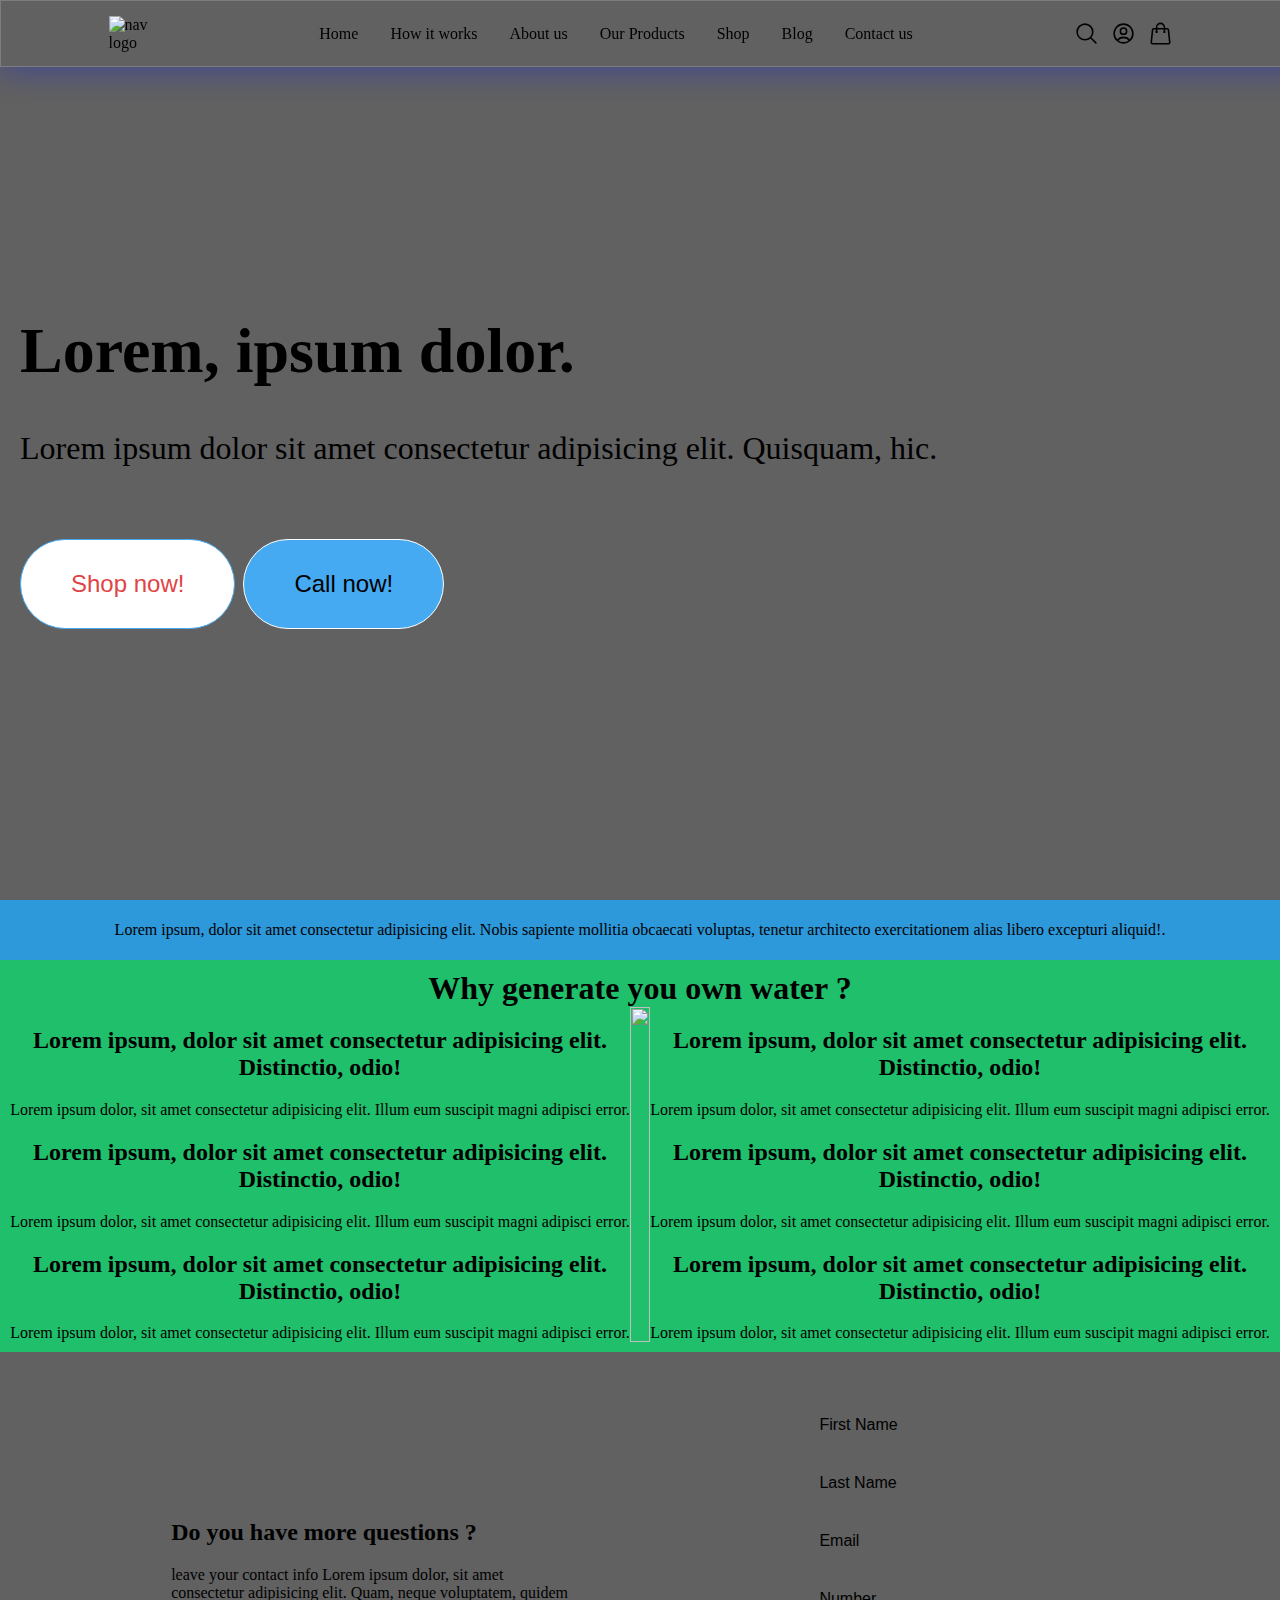
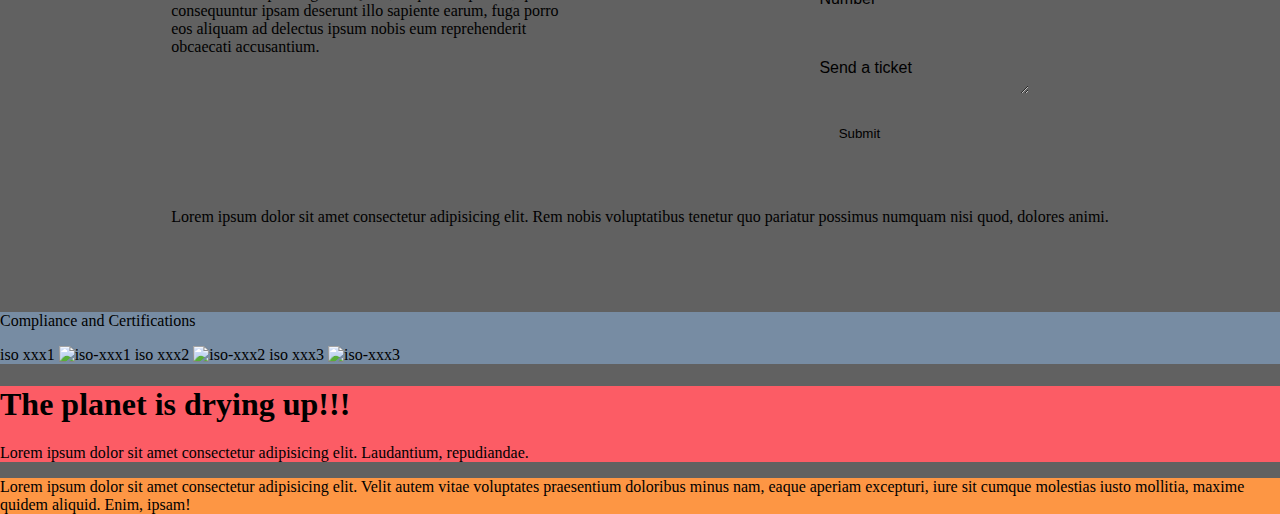
==== web/INNOWATER/Front-end/html/index.html @ eabceb39 "shit" ====
<!DOCTYPE html>
<html lang="en">
<head>
    <meta charset="UTF-8">
    <meta name="viewport" content="width=device-width, initial-scale=1.0">
    <title>AWG neo 0.2</title>
    <link rel="stylesheet" href="../css/style.css">
    <link rel="stylesheet" href="../css/grid.css">
    <link rel="stylesheet" href="../css/color.css">
</head>
<body>
    <div class="container">
        <header class="main-header">
            <div class="container-navbar">
                <div class="navbar">
                    <div class="n-logo">
                        <img id="logo" src="../pics/logo/Cool Text - INNOWATER 462536486090823.png" alt="nav logo" width="200px" >
                    </div>
                    <ul class="navbar-item">
                        <li class="navbar-items"><a href="" class="n-item"><span class="nav-title-text">Home</span></a></li>
                        <li class="navbar-items"><a href="" class="n-item"><span class="nav-title-text">How it works</span></a></li>
                        <li class="navbar-items"><a href="" class="n-item"><span class="nav-title-text">About us</span></a></li>
                        <li class="navbar-items"><a href="" class="n-item"><span class="nav-title-text">Our Products</span></a></li>
                        <li class="navbar-items"><a href="" class="n-item"><span class="nav-title-text">Shop</span></a></li>
                        <li class="navbar-items"><a href="" class="n-item"><span class="nav-title-text">Blog</span></a></li>
                        <li class="navbar-items"><a href="" class="n-item" margin-right="100px"><span class="nav-title-text">Contact us</span></a></li>

                        <!-- <li class="navbar-items"><a href=""><svg width="25px" xmlns="http://www.w3.org/2000/svg" viewBox="0 0 24 24" fill="currentColor" class="size-6">
                            <path fill-rule="evenodd" d="M1.5 4.5a3 3 0 0 1 3-3h1.372c.86 0 1.61.586 1.819 1.42l1.105 4.423a1.875 1.875 0 0 1-.694 1.955l-1.293.97c-.135.101-.164.249-.126.352a11.285 11.285 0 0 0 6.697 6.697c.103.038.25.009.352-.126l.97-1.293a1.875 1.875 0 0 1 1.955-.694l4.423 1.105c.834.209 1.42.959 1.42 1.82V19.5a3 3 0 0 1-3 3h-2.25C8.552 22.5 1.5 15.448 1.5 6.75V4.5Z" clip-rule="evenodd" />
                            </svg>
                        </a></li>
                        <li class="navbar-items"><a href=""><svg width="25px" xmlns="http://www.w3.org/2000/svg" viewBox="0 0 24 24" fill="currentColor" class="size-6">
                            <path d="M1.5 8.67v8.58a3 3 0 0 0 3 3h15a3 3 0 0 0 3-3V8.67l-8.928 5.493a3 3 0 0 1-3.144 0L1.5 8.67Z" />
                            <path d="M22.5 6.908V6.75a3 3 0 0 0-3-3h-15a3 3 0 0 0-3 3v.158l9.714 5.978a1.5 1.5 0 0 0 1.572 0L22.5 6.908Z" />
                            </svg>
                        </a></li>
                        <li class="navbar-items"><a href=""><svg width="25px" xmlns="http://www.w3.org/2000/svg" fill="none" viewBox="0 0 24 24" stroke-width="1.5" stroke="currentColor" class="size-6">
                            <path stroke-linecap="round" stroke-linejoin="round" d="m21 21-5.197-5.197m0 0A7.5 7.5 0 1 0 5.196 5.196a7.5 7.5 0 0 0 10.607 10.607Z" />
                            </svg>
                        </a></li>
                        <li class="navbar-items"><a href=""><svg width="25px" xmlns="http://www.w3.org/2000/svg" fill="none" viewBox="0 0 24 24" stroke-width="1.5" stroke="currentColor" class="size-6">
                            <path stroke-linecap="round" stroke-linejoin="round" d="M17.982 18.725A7.488 7.488 0 0 0 12 15.75a7.488 7.488 0 0 0-5.982 2.975m11.963 0a9 9 0 1 0-11.963 0m11.963 0A8.966 8.966 0 0 1 12 21a8.966 8.966 0 0 1-5.982-2.275M15 9.75a3 3 0 1 1-6 0 3 3 0 0 1 6 0Z" />
                            </svg>
                        </a></li>
                        <li class="navbar-items"><a href=""><svg width="25px" xmlns="http://www.w3.org/2000/svg" fill="none" viewBox="0 0 24 24" stroke-width="1.5" stroke="currentColor" class="size-6">
                            <path stroke-linecap="round" stroke-linejoin="round" d="M15.75 10.5V6a3.75 3.75 0 1 0-7.5 0v4.5m11.356-1.993 1.263 12c.07.665-.45 1.243-1.119 1.243H4.25a1.125 1.125 0 0 1-1.12-1.243l1.264-12A1.125 1.125 0 0 1 5.513 7.5h12.974c.576 0 1.059.435 1.119 1.007ZM8.625 10.5a.375.375 0 1 1-.75 0 .375.375 0 0 1 .75 0Zm7.5 0a.375.375 0 1 1-.75 0 .375.375 0 0 1 .75 0Z" />
                            </svg>
                        </a></li> -->
                        
                    </ul>
                    <div class="vectors">
                        <ul class="vectors-ul">
                            <!-- <li><a href=""><svg width="1.5em" xmlns="http://www.w3.org/2000/svg" viewBox="0 0 20 20" fill="currentColor" class="size-5">
                                <path fill-rule="evenodd" d="M2 3.5A1.5 1.5 0 0 1 3.5 2h1.148a1.5 1.5 0 0 1 1.465 1.175l.716 3.223a1.5 1.5 0 0 1-1.052 1.767l-.933.267c-.41.117-.643.555-.48.95a11.542 11.542 0 0 0 6.254 6.254c.395.163.833-.07.95-.48l.267-.933a1.5 1.5 0 0 1 1.767-1.052l3.223.716A1.5 1.5 0 0 1 18 15.352V16.5a1.5 1.5 0 0 1-1.5 1.5H15c-1.149 0-2.263-.15-3.326-.43A13.022 13.022 0 0 1 2.43 8.326 13.019 13.019 0 0 1 2 5V3.5Z" clip-rule="evenodd" />
                              </svg>                          
                            </a><a href=""><svg width="1.5em" xmlns="http://www.w3.org/2000/svg" viewBox="0 0 20 20" fill="currentColor" class="size-5">
                                <path d="M3 4a2 2 0 0 0-2 2v1.161l8.441 4.221a1.25 1.25 0 0 0 1.118 0L19 7.162V6a2 2 0 0 0-2-2H3Z" />
                                <path d="m19 8.839-7.77 3.885a2.75 2.75 0 0 1-2.46 0L1 8.839V14a2 2 0 0 0 2 2h14a2 2 0 0 0 2-2V8.839Z" />
                              </svg>
                            </a></li> -->
                            <li><a href=""><svg width="25px" xmlns="http://www.w3.org/2000/svg" fill="none" viewBox="0 0 24 24" stroke-width="1.5" stroke="currentColor" class="size-6">
                                <path stroke-linecap="round" stroke-linejoin="round" d="m21 21-5.197-5.197m0 0A7.5 7.5 0 1 0 5.196 5.196a7.5 7.5 0 0 0 10.607 10.607Z" />
                                </svg>
                            </a></li>
                            <li><a href=""><svg width="25px" xmlns="http://www.w3.org/2000/svg" fill="none" viewBox="0 0 24 24" stroke-width="1.5" stroke="currentColor" class="size-6">
                                <path stroke-linecap="round" stroke-linejoin="round" d="M17.982 18.725A7.488 7.488 0 0 0 12 15.75a7.488 7.488 0 0 0-5.982 2.975m11.963 0a9 9 0 1 0-11.963 0m11.963 0A8.966 8.966 0 0 1 12 21a8.966 8.966 0 0 1-5.982-2.275M15 9.75a3 3 0 1 1-6 0 3 3 0 0 1 6 0Z" />
                                </svg>
                            </a></li>
                            <li><a href=""><svg width="25px" xmlns="http://www.w3.org/2000/svg" fill="none" viewBox="0 0 24 24" stroke-width="1.5" stroke="currentColor" class="size-6">
                                <path stroke-linecap="round" stroke-linejoin="round" d="M15.75 10.5V6a3.75 3.75 0 1 0-7.5 0v4.5m11.356-1.993 1.263 12c.07.665-.45 1.243-1.119 1.243H4.25a1.125 1.125 0 0 1-1.12-1.243l1.264-12A1.125 1.125 0 0 1 5.513 7.5h12.974c.576 0 1.059.435 1.119 1.007ZM8.625 10.5a.375.375 0 1 1-.75 0 .375.375 0 0 1 .75 0Zm7.5 0a.375.375 0 1 1-.75 0 .375.375 0 0 1 .75 0Z" />
                                </svg>
                            </a></li>   
                        <!-- </div>
                        <div class="user-vectors"> -->
													
                        </ul>
                    </div>
                </div>
            </div>
        </header>
        <!-- <aside class="left-aside">gfh</aside> -->
        <main>
            <div class="main-container">
                <div class="starting-banner">
                    <div class="banner-text">
                        <h1 class="banner-head">Lorem, ipsum dolor.</h1>
                        <p>Lorem ipsum dolor sit amet consectetur adipisicing elit. Quisquam, hic.</p>
                    </div>
                    <div class="banner-button">
                        <button class="shop-button"><a href="">Shop now!</a></button>
                        <button class="call-button"><a href="">Call now!</a></button>
                    </div>
                </div>
                <div class="under-banner">
                    <p>Lorem ipsum, dolor sit amet consectetur adipisicing elit. Nobis sapiente mollitia obcaecati voluptas, tenetur architecto exercitationem alias libero excepturi aliquid!.</p>
                </div>
                <div class="why">
                    <h1 class="question">Why generate you own water ?</h1>
                    <span class="why-element element1">
                        <h2 class="answer">Lorem ipsum, dolor sit amet consectetur adipisicing elit. Distinctio, odio!</h2>
                        Lorem ipsum dolor, sit amet consectetur adipisicing elit. Illum eum suscipit magni adipisci error.
                    </span>
                    <span class="why-element element2">
                        <h2 class="answer">Lorem ipsum, dolor sit amet consectetur adipisicing elit. Distinctio, odio!</h2>
                        Lorem ipsum dolor, sit amet consectetur adipisicing elit. Illum eum suscipit magni adipisci error.
                    </span>
                    <span class="why-element element3">
                        <h2 class="answer">Lorem ipsum, dolor sit amet consectetur adipisicing elit. Distinctio, odio!</h2>
                        Lorem ipsum dolor, sit amet consectetur adipisicing elit. Illum eum suscipit magni adipisci error.
                    </span>
                    <img class="why-img" src="../pics/banner/water-vector-1.jpg" alt="">
                    <span class="why-element element4">
                        <h2 class="answer">Lorem ipsum, dolor sit amet consectetur adipisicing elit. Distinctio, odio!</h2>
                        Lorem ipsum dolor, sit amet consectetur adipisicing elit. Illum eum suscipit magni adipisci error.
                    </span>
                    <span class="why-element element5">
                        <h2 class="answer">Lorem ipsum, dolor sit amet consectetur adipisicing elit. Distinctio, odio!</h2>
                        Lorem ipsum dolor, sit amet consectetur adipisicing elit. Illum eum suscipit magni adipisci error.
                    </span>
                    <span class="why-element element6">
                        <h2 class="answer">Lorem ipsum, dolor sit amet consectetur adipisicing elit. Distinctio, odio!</h2>
                        Lorem ipsum dolor, sit amet consectetur adipisicing elit. Illum eum suscipit magni adipisci error.
                    </span>
                </div>
                <div class="more-question-box">
                    <span class="mqb-text">
                        <h2 class="mqb-head">Do you have more questions ?</h2>
                        leave your contact info
                        Lorem ipsum dolor, sit amet consectetur adipisicing elit. Quam, neque voluptatem, quidem consequuntur ipsam deserunt illo sapiente earum, fuga porro eos aliquam ad delectus ipsum nobis eum reprehenderit obcaecati accusantium.
                    </span>
                    <div class="mqb-form">
                        <div class="input-container">
                            <input type="text" id="mqb-fname" class="input-field" placeholder=" ">
                            <label for="mqb-fname" class="input-label">First Name</label>
                        </div>
                        <div class="input-container">
                            <input type="text" id="mqb-lname" class="input-field" placeholder=" ">
                            <label for="mqb-lname" class="input-label">Last Name</label>
                        </div>
                        <div class="input-container">
                            <input type="text" id="mqb-email" class="input-field" placeholder=" ">
                            <label for="mqb-email" class="input-label">Email</label>
                        </div>
                        <div class="input-container">
                            <input type="text" id="mqb-number" class="input-field" placeholder=" ">
                            <label for="mqb-number" class="input-label">Number</label>
                        </div>
                        <div class="input-container">
                            <textarea id="mqb-textarea" class="input-field" placeholder=" "></textarea>
                            <label for="mqb-textarea" class="input-label">Send a ticket</label>
                        </div>
                        <input type="submit" class="mqb-submit">
                    </div>
                    <div class="mqb-undertext">
                        <p>Lorem ipsum dolor sit amet consectetur adipisicing elit. Rem nobis voluptatibus tenetur quo pariatur possimus numquam nisi quod, dolores animi.</p>
                    </div>
                </div>
                <div class="legal-rights">
                    <p class="legal-right-text">Compliance and Certifications</p>
    
                    <label for="iso-xxx1">iso xxx1</label>
                    <img src="" alt="iso-xxx1" id="iso-xxx1">
    
                    <label for="iso-xxx2">iso xxx2</label>
                    <img src="" alt="iso-xxx2" id="iso-xxx2">
    
                    <label for="iso-xxx3">iso xxx3</label>
                    <img src="" alt="iso-xxx3" id="iso-xxx3">
    
                </div>
                <!-- horizontal image case scrollable for legal rights -->
                <!-- <div class="container horizontal-scrollable"> 
                    <div class="row text-center"> 
                        <div class="col-xs-4">1</div> 
                        <div class="col-xs-4">2</div> 
                        <div class="col-xs-4">3</div> 
                        <div class="col-xs-4">4</div> 
                        <div class="col-xs-4">5</div> 
                        <div class="col-xs-4">6</div> 
                        <div class="col-xs-4">7</div> 
                    </div> 
                </div>  -->
                <div class="water-news">
                    <h1 id="water-news-head">The planet is drying up!!!</h1>
                    <p id="water-news-text">Lorem ipsum dolor sit amet consectetur adipisicing elit. Laudantium, repudiandae.</p>
                </div>
                <!-- horizontal text case scrollable for water news -->
                <!-- <div class="container horizontal-scrollable"> 
                    <div class="row text-center"> 
                        <div class="col-xs-4">The planet is drying up!</div> 
                        <div class="col-xs-4">The planet is drying up!</div> 
                        <div class="col-xs-4">The planet is drying up!</div> 
                        <div class="col-xs-4">The planet is drying up!</div> 
                        <div class="col-xs-4">The planet is drying up!</div> 
                        <div class="col-xs-4">The planet is drying up!</div> 
                        <div class="col-xs-4">The planet is drying up!</div> 
                    </div> 
                </div>  -->
            </div>
        </main>
        <!-- <aside class="low-content"></aside> -->
        <!-- <aside class="right-aside"></aside> -->
        <footer>
            Lorem ipsum dolor sit amet consectetur adipisicing elit. Velit autem vitae voluptates praesentium doloribus minus nam, eaque aperiam excepturi, iure sit cumque molestias iusto mollitia, maxime quidem aliquid. Enim, ipsam!
        </footer>
    </div>
</body>
</html>
---- web/INNOWATER/Front-end/css/style.css ----
* {
    color: var(--color-white);
    text-decoration: none;
    list-style: none;
}

body {
    font-family: vazir;
    background-color: #616161;
    margin: 0;
    font-size: 16px;
}

.container-navbar {
    margin: 0 auto;
}

.navbar {
    position: fixed;
    z-index: 1000;
    width: 100%;
    display: grid;
    grid-template-columns: 50px 700px 100px;
    justify-content: space-evenly;
    align-items: center;
    backdrop-filter: blur(30px);
    -webkit-backdrop-filter: blur(3px);
    box-shadow: 0 5px 30px 0 rgba(22, 32, 220, 0.37);
    padding-right: 35px;
    border: 1px solid rgba(255, 255, 255, 0.18);
    background-color: var(--primery);
}
.n-logo {
    display: flex;
    justify-content: center;
}
.navbar-item {
    display: flex;
    justify-content: center;
    gap: 2rem;
    padding-left: 0px;
}
.vectors-ul {
    display: flex;
    justify-content: space-evenly;
    padding-top: 4px;
    padding-left: 0px;
    gap: 0.75rem;
}
.navbar-items {
    position: relative;
}
.navbar-items::before {
    content: "";
    position: absolute;
    width: 100%;
    height: 2px;
    background: #fff;
    border-radius: 5px;
    transform: scaleX(0);
    transition: all 0.5s ease;
    bottom: 0;
    left: 0;
}
.navbar-items:hover::before {
    transform: scaleX(1);
}

.starting-banner {
    background: url(../pics/banner/main.png) no-repeat;
    background-position: center;
    background-size: auto;
    width: auto;
    height: calc(100vh);
    display: flex;
    justify-content: center;
    flex-direction: column;
}

.banner-text {
    color: var(--color-white);
    font-size: 2em;
    padding: 20px;
}

.banner-button {
    color: var(--color-white);
    font-size: 2em;
    padding: 20px;
}

.shop-button {
    background-color: #fff;
    color: #e04444;
    border: 1px solid #45aaf2;
    font-size: 1.5rem;
    border-radius: 50px;
    padding: 30px 50px;
    -webkit-border-radius: 50px;
    -moz-border-radius: 50px;
    -ms-border-radius: 50px;
    -o-border-radius: 50px;
}

.call-button {
    background-color: #45aaf2;
    border: 1px solid #fff;
    border-radius: 50px;
    padding: 30px 50px;
    font-size: 1.5rem;
    -webkit-border-radius: 50px;
    -moz-border-radius: 50px;
    -ms-border-radius: 50px;
    -o-border-radius: 50px
}

.under-banner {
    background-color: #2d98da;
    padding: 5px;
    display: grid;
    place-content: center;
    font-size: 1em;
}

.why {
    background-color: #20bf6b;
    display: grid;
    grid-template-areas:
        "q q q"
        "a1 a a3"
        "b1 a b3"
        "c1 a c3";
    padding: 10px;
}
.question {
    grid-area: q;
    margin: auto auto;
}

.why-img {
    grid-area: a;
    width: 100%;
    height: 100%;
}

.why-element {
    text-align: center;
}

.element1 {
    grid-area: a1;
}
.element2 {
    grid-area: a3;
}
.element3 {
    grid-area: b1;
}
.element4 {
    grid-area: b3;
}
.element5 {
    grid-area: c1;
}
.element6 {
    grid-area: c3;
}

.more-question-box{
    background-color: var(--color-bluegreen);
    display: grid;
    grid-template-areas:
    "a b"
    "c c";
    padding: 2rem 4rem;
    height: 30em;
    justify-content: center;
    align-items: center;
}

.mqb-form{
    display: grid;
    place-content: center;
    align-items: center;
    margin: 0;
    font-family: sans-serif;
}

.mqb-text{
    grid-area: a;
    max-width: 400px;
}

.input-container {
    position: relative; margin-bottom: 20px;
}
.input-field {
    width: 200px; padding: 10px;
    border: none; border-radius: 3px;
    background-color: var(--color-white);
    transition: box-shadow 0.3s;
    font-size: 16px; outline: none;
}
.input-label {
    position: absolute;
    color: var(--color-lightgray); top: 50%; left: 10px;
    transform: translateY(-50%);
    transition: top 0.3s, font-size 0.3s, color 0.3s;
}
.input-field:focus+.input-label,
.input-field:not(:placeholder-shown)+.input-label {
    top: 0%; font-size: 12px;
    color: var(--color-black); padding: 3px;
    background-color: #eafcff;
    border-radius: 3px; font-weight: 700;
}

.mqb-submit{
    width: 100px;
    height: 30px;
    border: none;
    border-radius: 3px;
    color: var(--color-black);
    background-color: var(--color-white);
}

.mqb-submit:hover{
    background-color: var(--primery);
    color: var(--color-white);
}

.mqb-submit:active{
    background-color: #1b3166;
}

.mqb-undertext{
    grid-area: c;
}

.legal-rights {
    background-color: #778ca3;
}

.water-news {
    background-color: #fc5c65;
}

footer {
    background-color: #fd9644;
}

@media (min-width: 1400px) {
    .navbar {
        grid-template-columns: 1fr 4fr 1.25fr;
    }
    .vectors-ul {
        justify-content: flex-start;
    }
    .navbar .navbar-item {
        justify-content: space-evenly;
    }
}

@media (max-width: 1000px) {
    .navbar .navbar-item {
        display: none;
    }
    .navbar {
        grid-template-columns: 1fr 1.25fr;
    }
    
}

@font-face {
    font-family: vazir;
    src: url(../fonts/Vazir.ttf);
}
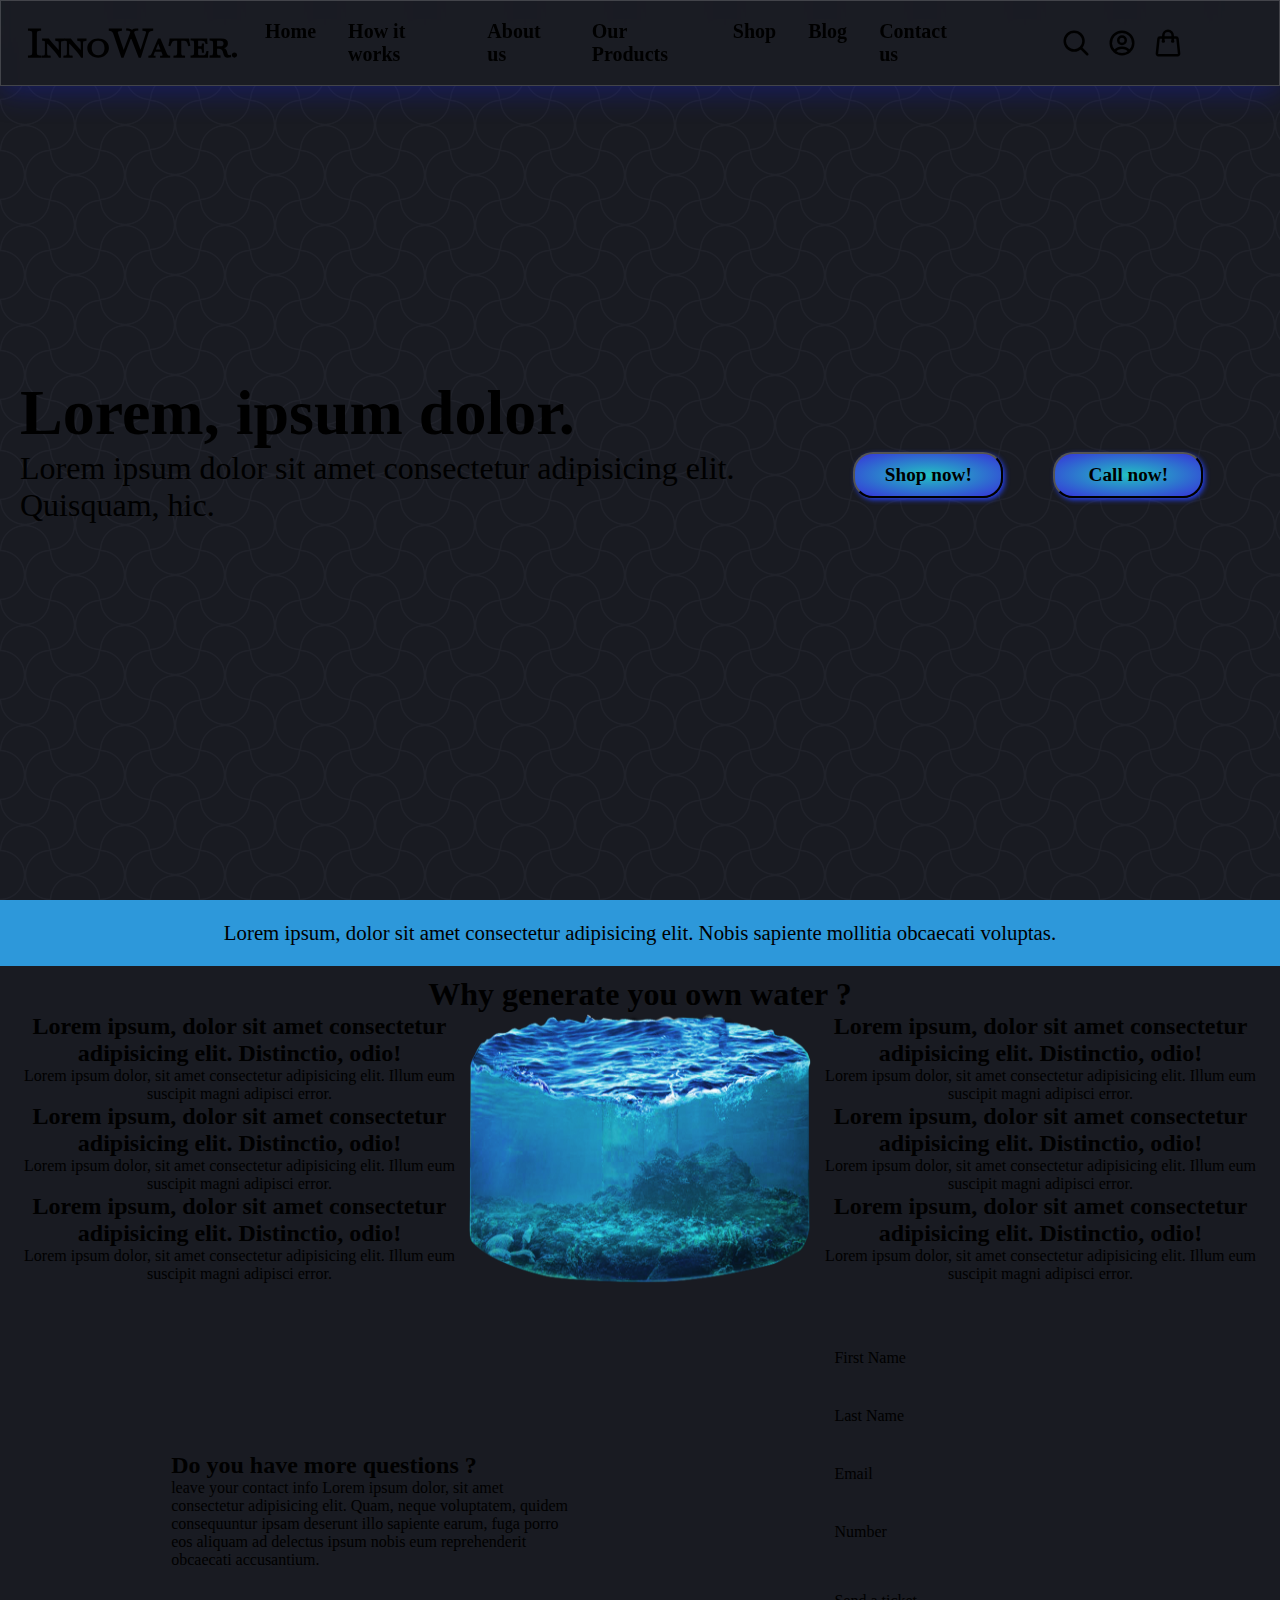
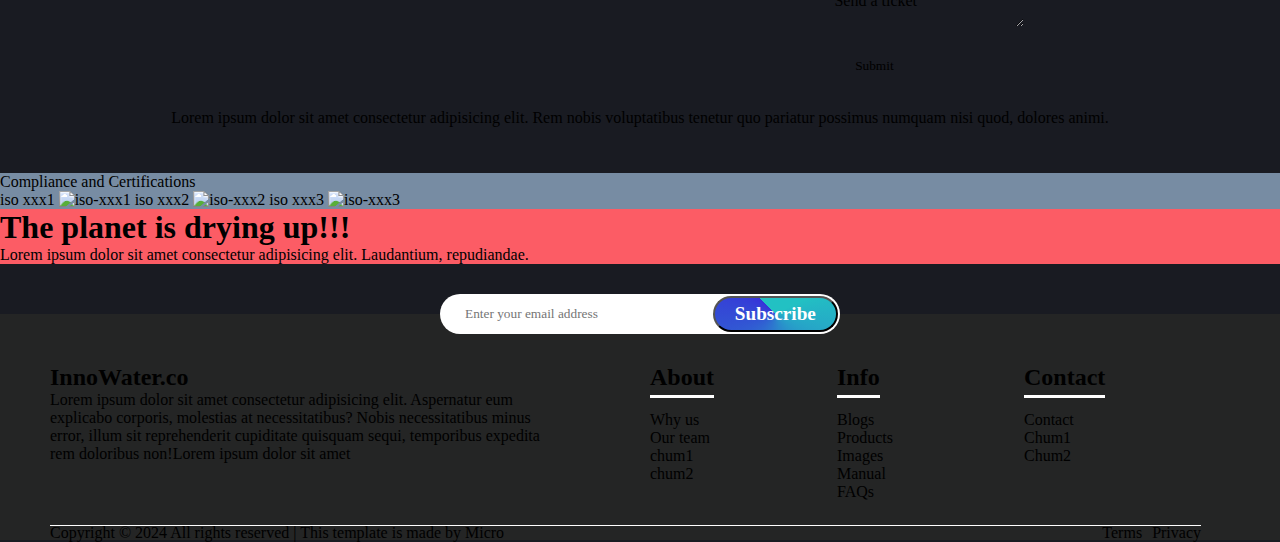
==== commit 34a4fa04: "some changes is done" ====
--- a/web/INNOWATER/Front-end/html/index.html
+++ b/web/INNOWATER/Front-end/html/index.html
@@ -14,7 +14,7 @@
             <div class="container-navbar">
                 <div class="navbar">
                     <div class="n-logo">
-                        <img id="logo" src="../pics/logo/Cool Text - INNOWATER 462536486090823.png" alt="nav logo" width="200px" >
+                        <h1 id="logo" width="200px">InnoWater.</h1>
                     </div>
                     <ul class="navbar-item">
                         <li class="navbar-items"><a href="" class="n-item"><span class="nav-title-text">Home</span></a></li>
@@ -24,61 +24,26 @@
                         <li class="navbar-items"><a href="" class="n-item"><span class="nav-title-text">Shop</span></a></li>
                         <li class="navbar-items"><a href="" class="n-item"><span class="nav-title-text">Blog</span></a></li>
                         <li class="navbar-items"><a href="" class="n-item" margin-right="100px"><span class="nav-title-text">Contact us</span></a></li>
-
-                        <!-- <li class="navbar-items"><a href=""><svg width="25px" xmlns="http://www.w3.org/2000/svg" viewBox="0 0 24 24" fill="currentColor" class="size-6">
-                            <path fill-rule="evenodd" d="M1.5 4.5a3 3 0 0 1 3-3h1.372c.86 0 1.61.586 1.819 1.42l1.105 4.423a1.875 1.875 0 0 1-.694 1.955l-1.293.97c-.135.101-.164.249-.126.352a11.285 11.285 0 0 0 6.697 6.697c.103.038.25.009.352-.126l.97-1.293a1.875 1.875 0 0 1 1.955-.694l4.423 1.105c.834.209 1.42.959 1.42 1.82V19.5a3 3 0 0 1-3 3h-2.25C8.552 22.5 1.5 15.448 1.5 6.75V4.5Z" clip-rule="evenodd" />
-                            </svg>
-                        </a></li>
-                        <li class="navbar-items"><a href=""><svg width="25px" xmlns="http://www.w3.org/2000/svg" viewBox="0 0 24 24" fill="currentColor" class="size-6">
-                            <path d="M1.5 8.67v8.58a3 3 0 0 0 3 3h15a3 3 0 0 0 3-3V8.67l-8.928 5.493a3 3 0 0 1-3.144 0L1.5 8.67Z" />
-                            <path d="M22.5 6.908V6.75a3 3 0 0 0-3-3h-15a3 3 0 0 0-3 3v.158l9.714 5.978a1.5 1.5 0 0 0 1.572 0L22.5 6.908Z" />
-                            </svg>
-                        </a></li>
-                        <li class="navbar-items"><a href=""><svg width="25px" xmlns="http://www.w3.org/2000/svg" fill="none" viewBox="0 0 24 24" stroke-width="1.5" stroke="currentColor" class="size-6">
-                            <path stroke-linecap="round" stroke-linejoin="round" d="m21 21-5.197-5.197m0 0A7.5 7.5 0 1 0 5.196 5.196a7.5 7.5 0 0 0 10.607 10.607Z" />
-                            </svg>
-                        </a></li>
-                        <li class="navbar-items"><a href=""><svg width="25px" xmlns="http://www.w3.org/2000/svg" fill="none" viewBox="0 0 24 24" stroke-width="1.5" stroke="currentColor" class="size-6">
-                            <path stroke-linecap="round" stroke-linejoin="round" d="M17.982 18.725A7.488 7.488 0 0 0 12 15.75a7.488 7.488 0 0 0-5.982 2.975m11.963 0a9 9 0 1 0-11.963 0m11.963 0A8.966 8.966 0 0 1 12 21a8.966 8.966 0 0 1-5.982-2.275M15 9.75a3 3 0 1 1-6 0 3 3 0 0 1 6 0Z" />
-                            </svg>
-                        </a></li>
-                        <li class="navbar-items"><a href=""><svg width="25px" xmlns="http://www.w3.org/2000/svg" fill="none" viewBox="0 0 24 24" stroke-width="1.5" stroke="currentColor" class="size-6">
-                            <path stroke-linecap="round" stroke-linejoin="round" d="M15.75 10.5V6a3.75 3.75 0 1 0-7.5 0v4.5m11.356-1.993 1.263 12c.07.665-.45 1.243-1.119 1.243H4.25a1.125 1.125 0 0 1-1.12-1.243l1.264-12A1.125 1.125 0 0 1 5.513 7.5h12.974c.576 0 1.059.435 1.119 1.007ZM8.625 10.5a.375.375 0 1 1-.75 0 .375.375 0 0 1 .75 0Zm7.5 0a.375.375 0 1 1-.75 0 .375.375 0 0 1 .75 0Z" />
-                            </svg>
-                        </a></li> -->
-                        
                     </ul>
                     <div class="vectors">
                         <ul class="vectors-ul">
-                            <!-- <li><a href=""><svg width="1.5em" xmlns="http://www.w3.org/2000/svg" viewBox="0 0 20 20" fill="currentColor" class="size-5">
-                                <path fill-rule="evenodd" d="M2 3.5A1.5 1.5 0 0 1 3.5 2h1.148a1.5 1.5 0 0 1 1.465 1.175l.716 3.223a1.5 1.5 0 0 1-1.052 1.767l-.933.267c-.41.117-.643.555-.48.95a11.542 11.542 0 0 0 6.254 6.254c.395.163.833-.07.95-.48l.267-.933a1.5 1.5 0 0 1 1.767-1.052l3.223.716A1.5 1.5 0 0 1 18 15.352V16.5a1.5 1.5 0 0 1-1.5 1.5H15c-1.149 0-2.263-.15-3.326-.43A13.022 13.022 0 0 1 2.43 8.326 13.019 13.019 0 0 1 2 5V3.5Z" clip-rule="evenodd" />
-                              </svg>                          
-                            </a><a href=""><svg width="1.5em" xmlns="http://www.w3.org/2000/svg" viewBox="0 0 20 20" fill="currentColor" class="size-5">
-                                <path d="M3 4a2 2 0 0 0-2 2v1.161l8.441 4.221a1.25 1.25 0 0 0 1.118 0L19 7.162V6a2 2 0 0 0-2-2H3Z" />
-                                <path d="m19 8.839-7.77 3.885a2.75 2.75 0 0 1-2.46 0L1 8.839V14a2 2 0 0 0 2 2h14a2 2 0 0 0 2-2V8.839Z" />
-                              </svg>
-                            </a></li> -->
-                            <li><a href=""><svg width="25px" xmlns="http://www.w3.org/2000/svg" fill="none" viewBox="0 0 24 24" stroke-width="1.5" stroke="currentColor" class="size-6">
+                            <li><a href=""><svg width="30px" xmlns="http://www.w3.org/2000/svg" fill="none" viewBox="0 0 24 24" stroke-width="2" stroke="currentColor" class="size-6">
                                 <path stroke-linecap="round" stroke-linejoin="round" d="m21 21-5.197-5.197m0 0A7.5 7.5 0 1 0 5.196 5.196a7.5 7.5 0 0 0 10.607 10.607Z" />
                                 </svg>
                             </a></li>
-                            <li><a href=""><svg width="25px" xmlns="http://www.w3.org/2000/svg" fill="none" viewBox="0 0 24 24" stroke-width="1.5" stroke="currentColor" class="size-6">
+                            <li><a href=""><svg width="30px" xmlns="http://www.w3.org/2000/svg" fill="none" viewBox="0 0 24 24" stroke-width="2" stroke="currentColor" class="size-6">
                                 <path stroke-linecap="round" stroke-linejoin="round" d="M17.982 18.725A7.488 7.488 0 0 0 12 15.75a7.488 7.488 0 0 0-5.982 2.975m11.963 0a9 9 0 1 0-11.963 0m11.963 0A8.966 8.966 0 0 1 12 21a8.966 8.966 0 0 1-5.982-2.275M15 9.75a3 3 0 1 1-6 0 3 3 0 0 1 6 0Z" />
                                 </svg>
                             </a></li>
-                            <li><a href=""><svg width="25px" xmlns="http://www.w3.org/2000/svg" fill="none" viewBox="0 0 24 24" stroke-width="1.5" stroke="currentColor" class="size-6">
+                            <li><a href=""><svg width="30px" xmlns="http://www.w3.org/2000/svg" fill="none" viewBox="0 0 24 24" stroke-width="2" stroke="currentColor" class="size-6">
                                 <path stroke-linecap="round" stroke-linejoin="round" d="M15.75 10.5V6a3.75 3.75 0 1 0-7.5 0v4.5m11.356-1.993 1.263 12c.07.665-.45 1.243-1.119 1.243H4.25a1.125 1.125 0 0 1-1.12-1.243l1.264-12A1.125 1.125 0 0 1 5.513 7.5h12.974c.576 0 1.059.435 1.119 1.007ZM8.625 10.5a.375.375 0 1 1-.75 0 .375.375 0 0 1 .75 0Zm7.5 0a.375.375 0 1 1-.75 0 .375.375 0 0 1 .75 0Z" />
                                 </svg>
-                            </a></li>   
-                        <!-- </div>
-                        <div class="user-vectors"> -->
-													
+                            </a></li>   						
                         </ul>
                     </div>
                 </div>
             </div>
         </header>
-        <!-- <aside class="left-aside">gfh</aside> -->
         <main>
             <div class="main-container">
                 <div class="starting-banner">
@@ -92,7 +57,7 @@
                     </div>
                 </div>
                 <div class="under-banner">
-                    <p>Lorem ipsum, dolor sit amet consectetur adipisicing elit. Nobis sapiente mollitia obcaecati voluptas, tenetur architecto exercitationem alias libero excepturi aliquid!.</p>
+                    <p>Lorem ipsum, dolor sit amet consectetur adipisicing elit. Nobis sapiente mollitia obcaecati voluptas.</p>
                 </div>
                 <div class="why">
                     <h1 class="question">Why generate you own water ?</h1>
@@ -108,7 +73,7 @@
                         <h2 class="answer">Lorem ipsum, dolor sit amet consectetur adipisicing elit. Distinctio, odio!</h2>
                         Lorem ipsum dolor, sit amet consectetur adipisicing elit. Illum eum suscipit magni adipisci error.
                     </span>
-                    <img class="why-img" src="../pics/banner/water-vector-1.jpg" alt="">
+                    <img class="why-img" src="../pics/banner/Daco_4266863.png" alt="chom">
                     <span class="why-element element4">
                         <h2 class="answer">Lorem ipsum, dolor sit amet consectetur adipisicing elit. Distinctio, odio!</h2>
                         Lorem ipsum dolor, sit amet consectetur adipisicing elit. Illum eum suscipit magni adipisci error.
@@ -168,40 +133,93 @@
                     <img src="" alt="iso-xxx3" id="iso-xxx3">
     
                 </div>
-                <!-- horizontal image case scrollable for legal rights -->
-                <!-- <div class="container horizontal-scrollable"> 
-                    <div class="row text-center"> 
-                        <div class="col-xs-4">1</div> 
-                        <div class="col-xs-4">2</div> 
-                        <div class="col-xs-4">3</div> 
-                        <div class="col-xs-4">4</div> 
-                        <div class="col-xs-4">5</div> 
-                        <div class="col-xs-4">6</div> 
-                        <div class="col-xs-4">7</div> 
-                    </div> 
-                </div>  -->
                 <div class="water-news">
                     <h1 id="water-news-head">The planet is drying up!!!</h1>
                     <p id="water-news-text">Lorem ipsum dolor sit amet consectetur adipisicing elit. Laudantium, repudiandae.</p>
                 </div>
-                <!-- horizontal text case scrollable for water news -->
-                <!-- <div class="container horizontal-scrollable"> 
-                    <div class="row text-center"> 
-                        <div class="col-xs-4">The planet is drying up!</div> 
-                        <div class="col-xs-4">The planet is drying up!</div> 
-                        <div class="col-xs-4">The planet is drying up!</div> 
-                        <div class="col-xs-4">The planet is drying up!</div> 
-                        <div class="col-xs-4">The planet is drying up!</div> 
-                        <div class="col-xs-4">The planet is drying up!</div> 
-                        <div class="col-xs-4">The planet is drying up!</div> 
-                    </div> 
-                </div>  -->
+
             </div>
         </main>
-        <!-- <aside class="low-content"></aside> -->
-        <!-- <aside class="right-aside"></aside> -->
-        <footer>
-            Lorem ipsum dolor sit amet consectetur adipisicing elit. Velit autem vitae voluptates praesentium doloribus minus nam, eaque aperiam excepturi, iure sit cumque molestias iusto mollitia, maxime quidem aliquid. Enim, ipsam!
+        <footer class="footer-02">
+            <div class="footer-container">
+                <div class="subscribe">
+                    <form action="#" class="subscrib-form">
+                        <div class="form-group">
+                            <input type="text" class="form-control rounded-left" name="email" placeholder="Enter your email address" required>
+                            <input type="submit" class="form-control submit px-3" value="Subscribe">
+                        </div>
+                    </form>
+                </div>
+                <div class="row">
+                    <div class="brand-col">
+                        <h2 class="footer-brand-heading">InnoWater.co</h2>
+                        <p class="brand-text">Lorem ipsum dolor sit amet consectetur adipisicing elit. Aspernatur eum explicabo corporis, molestias at necessitatibus? Nobis necessitatibus minus error, illum sit reprehenderit cupiditate quisquam sequi, temporibus expedita rem doloribus non!Lorem ipsum dolor sit amet</p>
+                    </div>
+                    
+                        
+                    <div class="about-us-col">
+                        <h2 class="footer-heading">About</h2>
+                        <ul class="list-unstyled">
+                            <li>
+                                <a href="#">Why us</a>
+                            </li>
+                            <li>
+                                <a href="#">Our team</a>
+                            </li>
+                            <li>
+                                <a href="#">chum1</a>
+                            </li>
+                            <li>
+                                <a href="#">chum2</a>
+                            </li>
+                        </ul>
+                    </div>
+                    <div class="info-col">
+                        <h2 class="footer-heading">Info</h2>
+                        <ul class="list-unstyled">
+                            <li>
+                                <a href="#">Blogs</a>
+                            </li>
+                            <li>
+                                <a href="#">Products</a>
+                            </li>
+                            <li>
+                                <a href="#">Images</a>
+                            </li>
+                            <li>
+                                <a href="#">Manual</a>
+                            </li>
+                            <li>
+                                <a href="#">FAQs</a>
+                            </li>
+                        </ul>
+                    </div>
+                    <div class="contact-us-col">
+                        <h2 class="footer-heading">Contact</h2>
+                        <ul class="list-unstyled">
+                            <li>
+                                <a href="#">Contact</a>
+                            </li>
+                            <li>
+                                <a href="#">Chum1</a>
+                            </li>
+                            <li>
+                                <a href="#">Chum2</a>
+                            </li>
+                            
+                        </ul>
+                    </div>
+                        
+                    
+                    <div class="row-2">
+                        <p class="copyright">
+                            Copyright © 2024 All rights reserved | This template is made by Micro
+                        </p>
+                        <a class="mr-md-3 ele2" href="#">Terms</a>
+                        <a class="mr-md-3" href="#">Privacy</a>
+                    </div>
+                </div>
+            </div>
         </footer>
     </div>
 </body>
--- a/web/INNOWATER/Front-end/css/style.css
+++ b/web/INNOWATER/Front-end/css/style.css
@@ -1,54 +1,67 @@
-* {
-    color: var(--color-white);
+*,
+*::before,
+*::after {
+    box-sizing: border-box;
+    margin: 0;
+    padding: 0;
     text-decoration: none;
     list-style: none;
-}
-
+    color: var(--color-white);
+    font-family: vazir;
+}
 body {
-    font-family: vazir;
-    background-color: #616161;
-    margin: 0;
-    font-size: 16px;
-}
-
-.container-navbar {
-    margin: 0 auto;
+    /* background-color: #616161; */
+    --s: 50px;
+    --c: #191b22;
+    --_s: calc(2*var(--s)) calc(2*var(--s));
+    --_g: 35.36% 35.36% at;
+    --_c: #0000 66%,#20222a 68% 70%,#0000 72%;
+    background: 
+    radial-gradient(var(--_g) 100% 25%,var(--_c)) var(--s) var(--s)/var(--_s), 
+    radial-gradient(var(--_g) 0 75%,var(--_c)) var(--s) var(--s)/var(--_s), 
+    radial-gradient(var(--_g) 100% 25%,var(--_c)) 0 0/var(--_s), 
+    radial-gradient(var(--_g) 0 75%,var(--_c)) 0 0/var(--_s), 
+    repeating-conic-gradient(var(--c) 0 25%,#0000 0 50%) 0 0/var(--_s), 
+    radial-gradient(var(--_c)) 0 calc(var(--s)/2)/var(--s) var(--s) var(--c);
+    background-attachment: fixed;
 }
 
 .navbar {
     position: fixed;
-    z-index: 1000;
+    z-index: 1;
     width: 100%;
     display: grid;
     grid-template-columns: 50px 700px 100px;
     justify-content: space-evenly;
     align-items: center;
+    font-size: 20px;
     backdrop-filter: blur(30px);
     -webkit-backdrop-filter: blur(3px);
     box-shadow: 0 5px 30px 0 rgba(22, 32, 220, 0.37);
-    padding-right: 35px;
     border: 1px solid rgba(255, 255, 255, 0.18);
     background-color: var(--primery);
 }
 .n-logo {
     display: flex;
     justify-content: center;
-}
+    margin: 16px 0px;
+    font-family: BaskervvilleSC;
+}
+#logo{
+    font-family: inherit;
+}
+
 .navbar-item {
     display: flex;
     justify-content: center;
     gap: 2rem;
     padding-left: 0px;
-}
-.vectors-ul {
-    display: flex;
-    justify-content: space-evenly;
-    padding-top: 4px;
-    padding-left: 0px;
-    gap: 0.75rem;
+    margin: 16px 0px;
+    
 }
 .navbar-items {
-    position: relative;
+    position: relative;    
+    font-weight: 700;
 }
 .navbar-items::before {
     content: "";
@@ -66,52 +79,59 @@
     transform: scaleX(1);
 }
 
+.vectors-ul {
+    display: flex;
+    justify-content: center;
+    padding-top: 4px;
+    padding-left: 0px;
+    margin: 16px 0px;
+    gap: 1rem;
+}
+
 .starting-banner {
     background: url(../pics/banner/main.png) no-repeat;
-    background-position: center;
+    /* background-position: center;
     background-size: auto;
     width: auto;
     height: calc(100vh);
     display: flex;
     justify-content: center;
     flex-direction: column;
+     */
+     display: grid;
+     align-items: center;
+     grid-template-columns: repeat(3,1fr);
+     background-size: center;
+     background-position: center;
+     width: auto;
+     height: 100vh;
+     font-size: 2em;
 }
 
 .banner-text {
+    display: grid;
+    grid-column: 1/3;
     color: var(--color-white);
-    font-size: 2em;
     padding: 20px;
 }
 
 .banner-button {
     color: var(--color-white);
     font-size: 2em;
-    padding: 20px;
-}
-
-.shop-button {
-    background-color: #fff;
-    color: #e04444;
-    border: 1px solid #45aaf2;
-    font-size: 1.5rem;
-    border-radius: 50px;
-    padding: 30px 50px;
-    -webkit-border-radius: 50px;
-    -moz-border-radius: 50px;
-    -ms-border-radius: 50px;
-    -o-border-radius: 50px;
-}
-
-.call-button {
-    background-color: #45aaf2;
-    border: 1px solid #fff;
-    border-radius: 50px;
-    padding: 30px 50px;
-    font-size: 1.5rem;
-    -webkit-border-radius: 50px;
-    -moz-border-radius: 50px;
-    -ms-border-radius: 50px;
-    -o-border-radius: 50px
+    display: flex; 
+    gap: 50px;
+    margin-top: 50px;
+}
+
+.shop-button,.call-button{
+    background: #22C1C3;
+    background: radial-gradient(at center, #22C1C3, #3732D9);;
+    width: 150px;
+    padding: 10px 20px;
+    box-shadow: 2px 2px 5px rgb(37, 63, 230);
+    border-radius: 20px;
+    font-size: 1.2rem;
+    font-weight: bold;
 }
 
 .under-banner {
@@ -119,11 +139,14 @@
     padding: 5px;
     display: grid;
     place-content: center;
-    font-size: 1em;
+}
+.under-banner p{
+    margin: 16px 0;
+    font-size: 1.30rem;
 }
 
 .why {
-    background-color: #20bf6b;
+    /* background-color: #20bf6b; */
     display: grid;
     grid-template-areas:
         "q q q"
@@ -167,7 +190,7 @@
 }
 
 .more-question-box{
-    background-color: var(--color-bluegreen);
+    /* background-color: var(--color-bluegreen); */
     display: grid;
     grid-template-areas:
     "a b"
@@ -245,17 +268,136 @@
     background-color: #fc5c65;
 }
 
-footer {
-    background-color: #fd9644;
-}
+
+input::-webkit-outer-spin-button,
+input::-webkit-inner-spin-button {
+  -webkit-appearance: none;
+  margin: 0;
+}
+
+/* Firefox */
+input[type=number] {
+  -moz-appearance: textfield;
+}
+
+.footer-02 {
+    background: #242525;
+    padding-top: 50px;
+    margin-top: 50px;
+}
+.footer-container {
+    position: relative;
+    max-width: 1440px;
+    padding-right: 50px;
+    padding-left: 50px;
+    margin-right: auto;
+    margin-left: auto;
+}
+.subscribe{
+    display: flex;
+    justify-content: center;
+}
+.subscrib-form{
+    position: absolute;
+    margin-top: -70px;
+}
+.form-group {
+    display: flex;
+    align-items: center;
+    justify-content: space-between;
+    background: #fff;
+    border-radius: 20px;
+    height: 40px;
+    width: 400px;
+    padding-left: 25px;
+    padding-right: 2px;
+}
+.rounded-left {
+    width: 100%;
+    outline: none;
+    border: none;
+}
+.submit {
+    color: white;
+    width: 50%;
+    height: 90%;
+    border-radius: 25px;
+    font-weight: 600;
+    font-size: 1.2rem;
+    /* background: linear-gradient(90deg, rgba(14,83,150,1) 25%, rgba(120,189,83,1) 75%); */
+    background: conic-gradient(from 315deg, #22C1C3 30%, #3732D9 );;
+}
+
+.row {
+    display: grid;
+    grid-template-columns: 50% 15% 15% 15%;
+    grid-template-rows: 80% 20%;
+    column-gap: 10px; 
+}
+.row-2,.rules-col {
+    display: flex;
+    align-items: center;
+}
+.link-col {
+    display: flex;
+}
+.brand-col{
+    grid-column: 1/2;
+    grid-row: 1/2;
+}
+.about-us-col {
+    grid-column: 2/3;
+    grid-row: 1/2;
+}
+.info-col {
+    grid-column: 3/4;
+    grid-row: 1/2;
+}
+.contact-us-col {
+    grid-column: 4/5;
+    grid-row: 1/2;
+}
+.row-2 {
+    grid-column: 1/-1;
+    grid-row: 2/-1;
+    justify-content: space-between;
+    margin-top: 20px;
+    border-top: 0.5px solid #fff;
+}
+/* .copyright-col{
+    grid-column: 1/4;
+    grid-row: 2/3;
+}
+.rules-col {
+    grid-column: 4/-1;
+    grid-row: 2/3;
+} */
+.brand-text {
+    max-width: 500px;
+}
+.footer-heading{
+    display: inline;
+    margin-bottom: 10px;
+
+    border-bottom: 3px solid #fff;
+    padding-bottom: 5px;
+}
+.list-unstyled {
+    margin-top: 20px;
+}
+.ele2 {
+    margin-left: auto;
+    margin-right: 10px;
+}
+
 
 @media (min-width: 1400px) {
     .navbar {
         grid-template-columns: 1fr 4fr 1.25fr;
     }
-    .vectors-ul {
+    /* .vectors-ul {
         justify-content: flex-start;
-    }
+    } */
     .navbar .navbar-item {
         justify-content: space-evenly;
     }
@@ -275,3 +417,18 @@
     font-family: vazir;
     src: url(../fonts/Vazir.ttf);
 }
+@font-face{
+    font-family: Edu;
+    src: url(../fonts/EduAUVICWANTHand-VariableFont_wght.ttf);
+}
+@font-face {
+    font-family: BaskervvilleSC;
+    src: url(../fonts/BaskervvilleSC-Regular.ttf);
+}
+
+
+@media (max-width:1250px) {
+    .why-img{
+        display: none;
+    }
+}